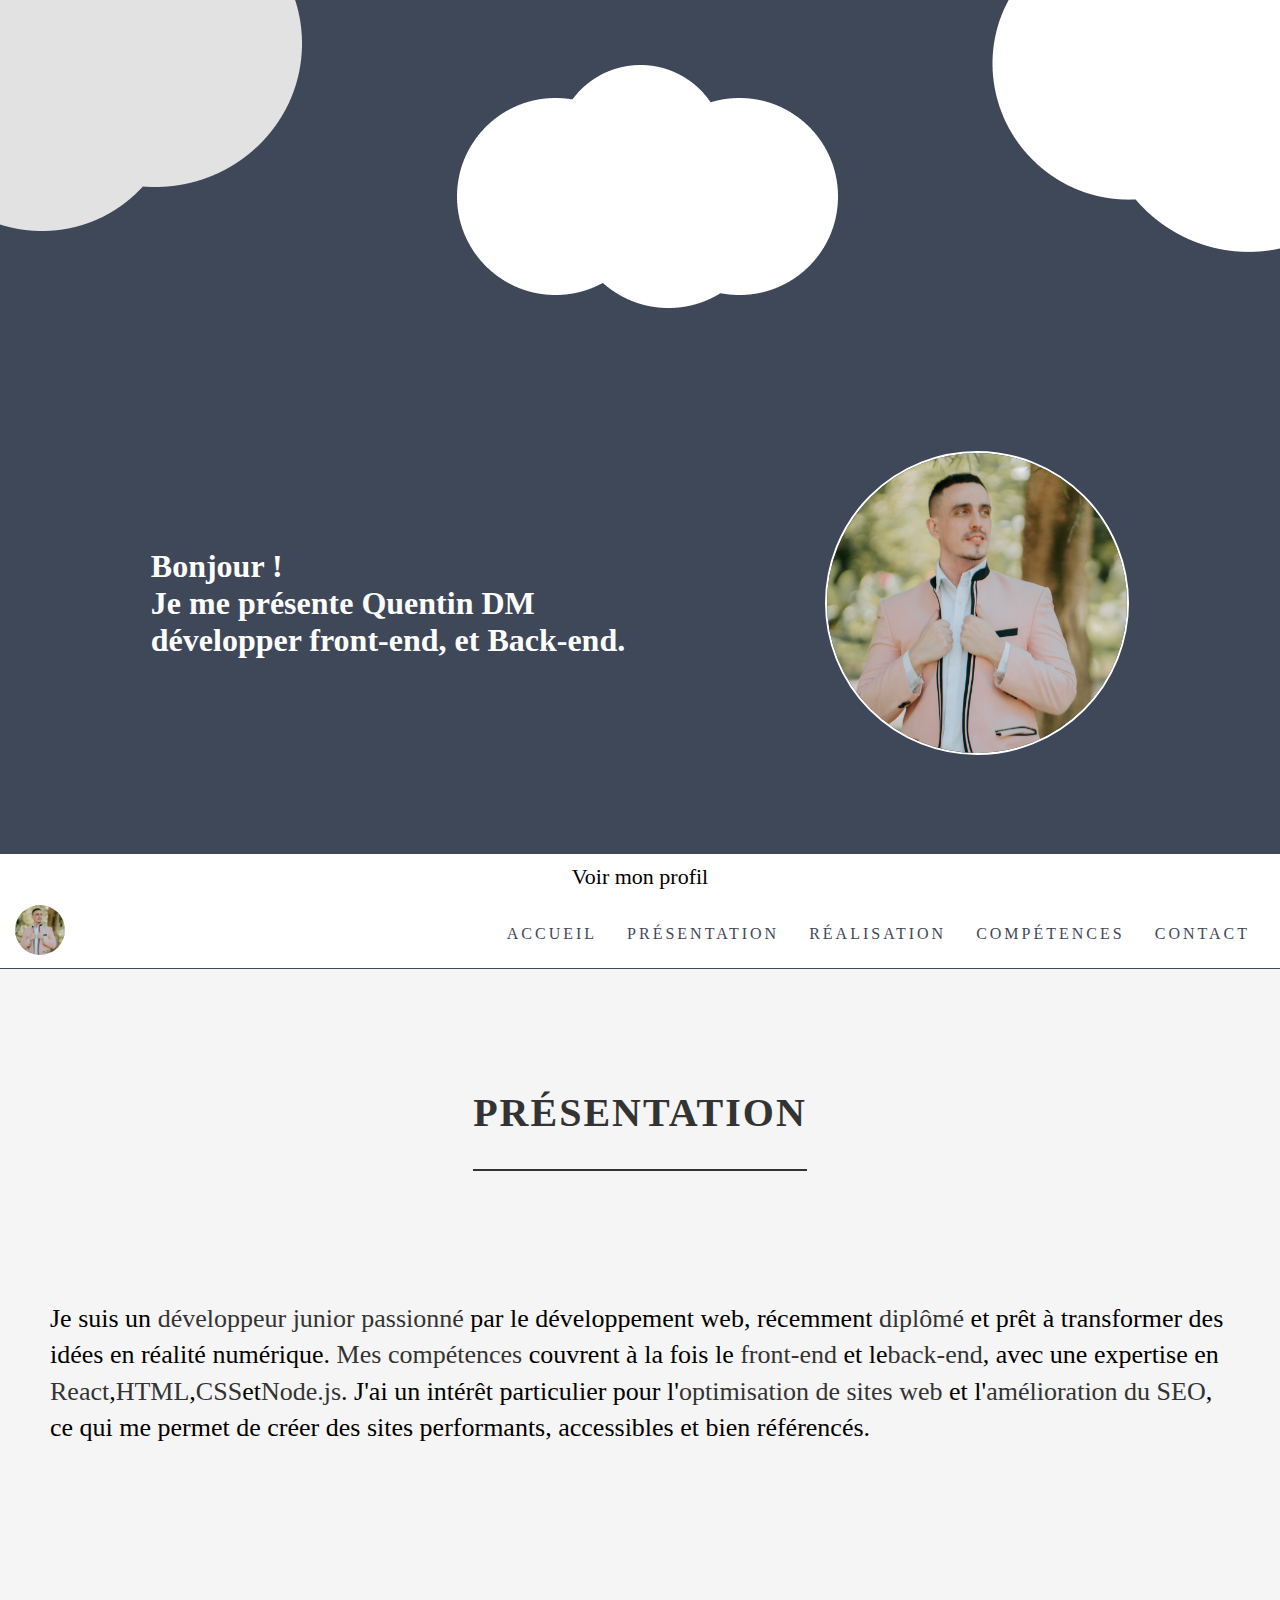
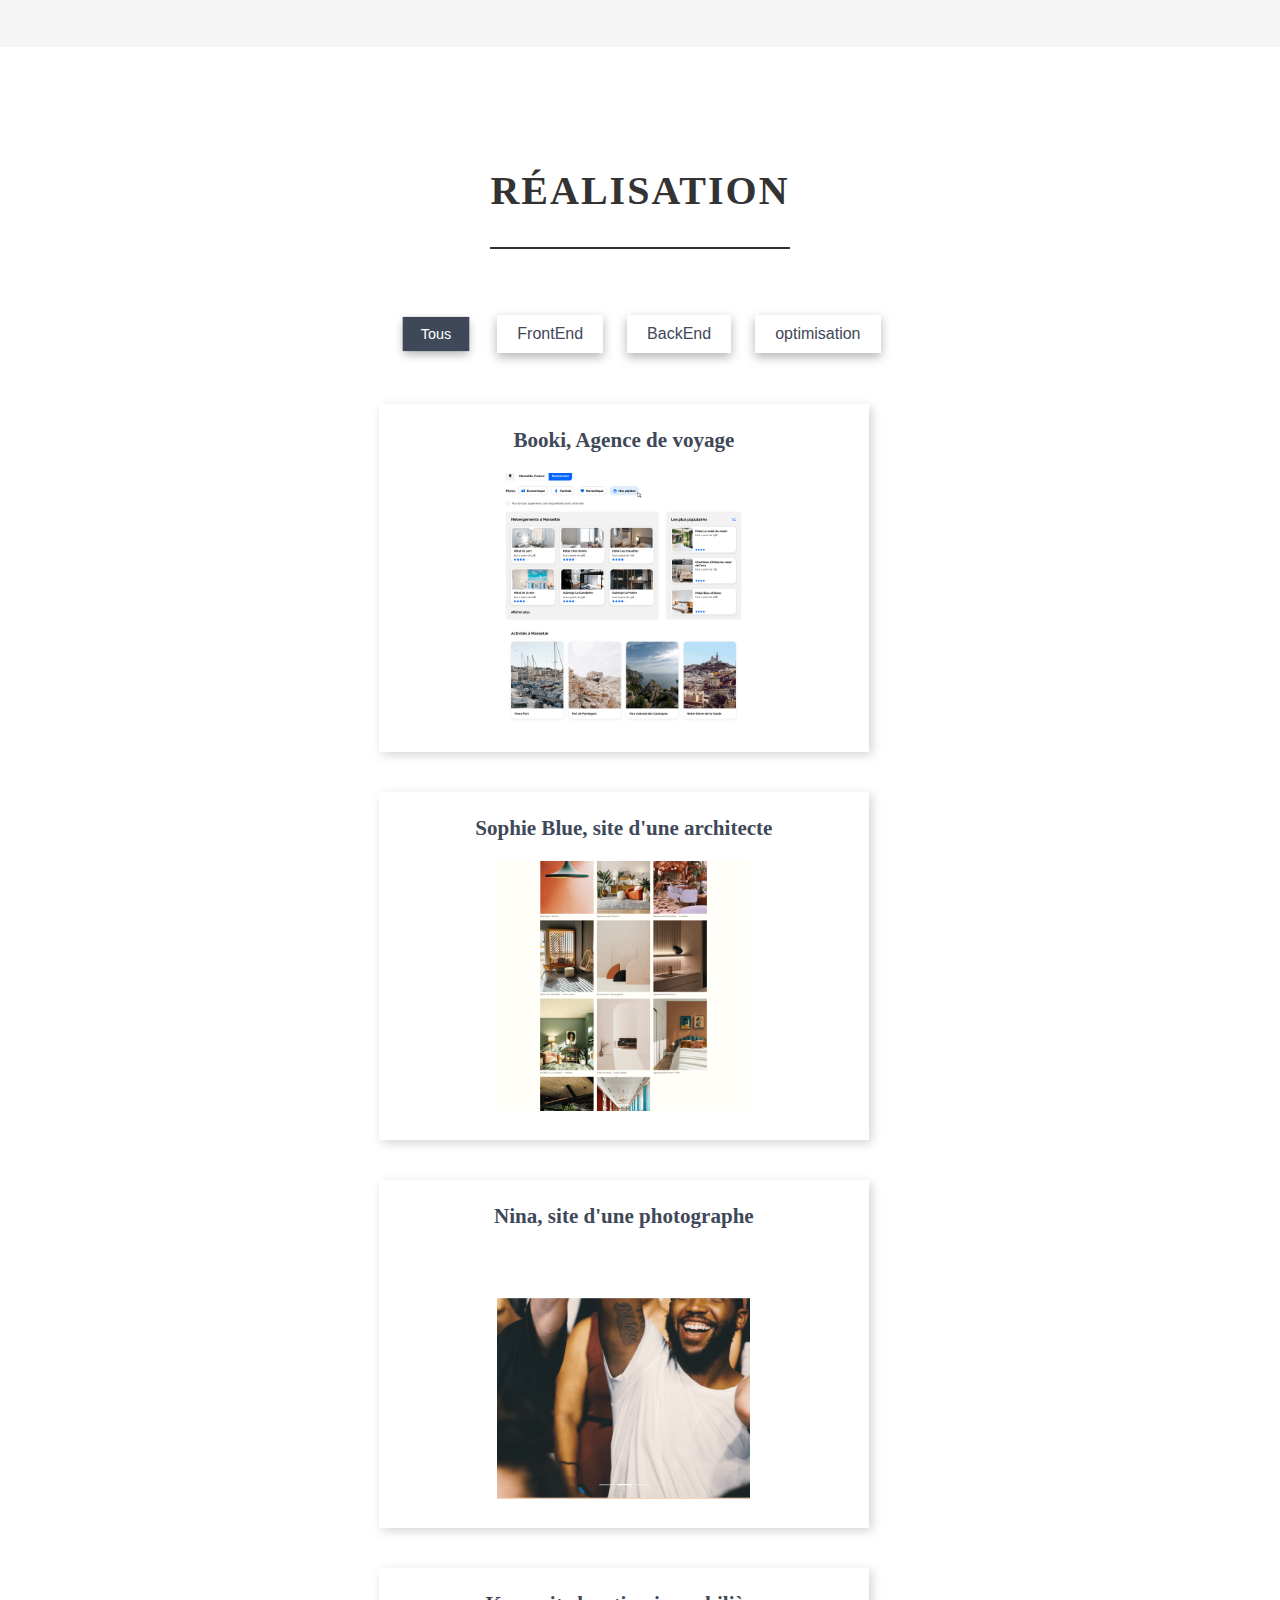
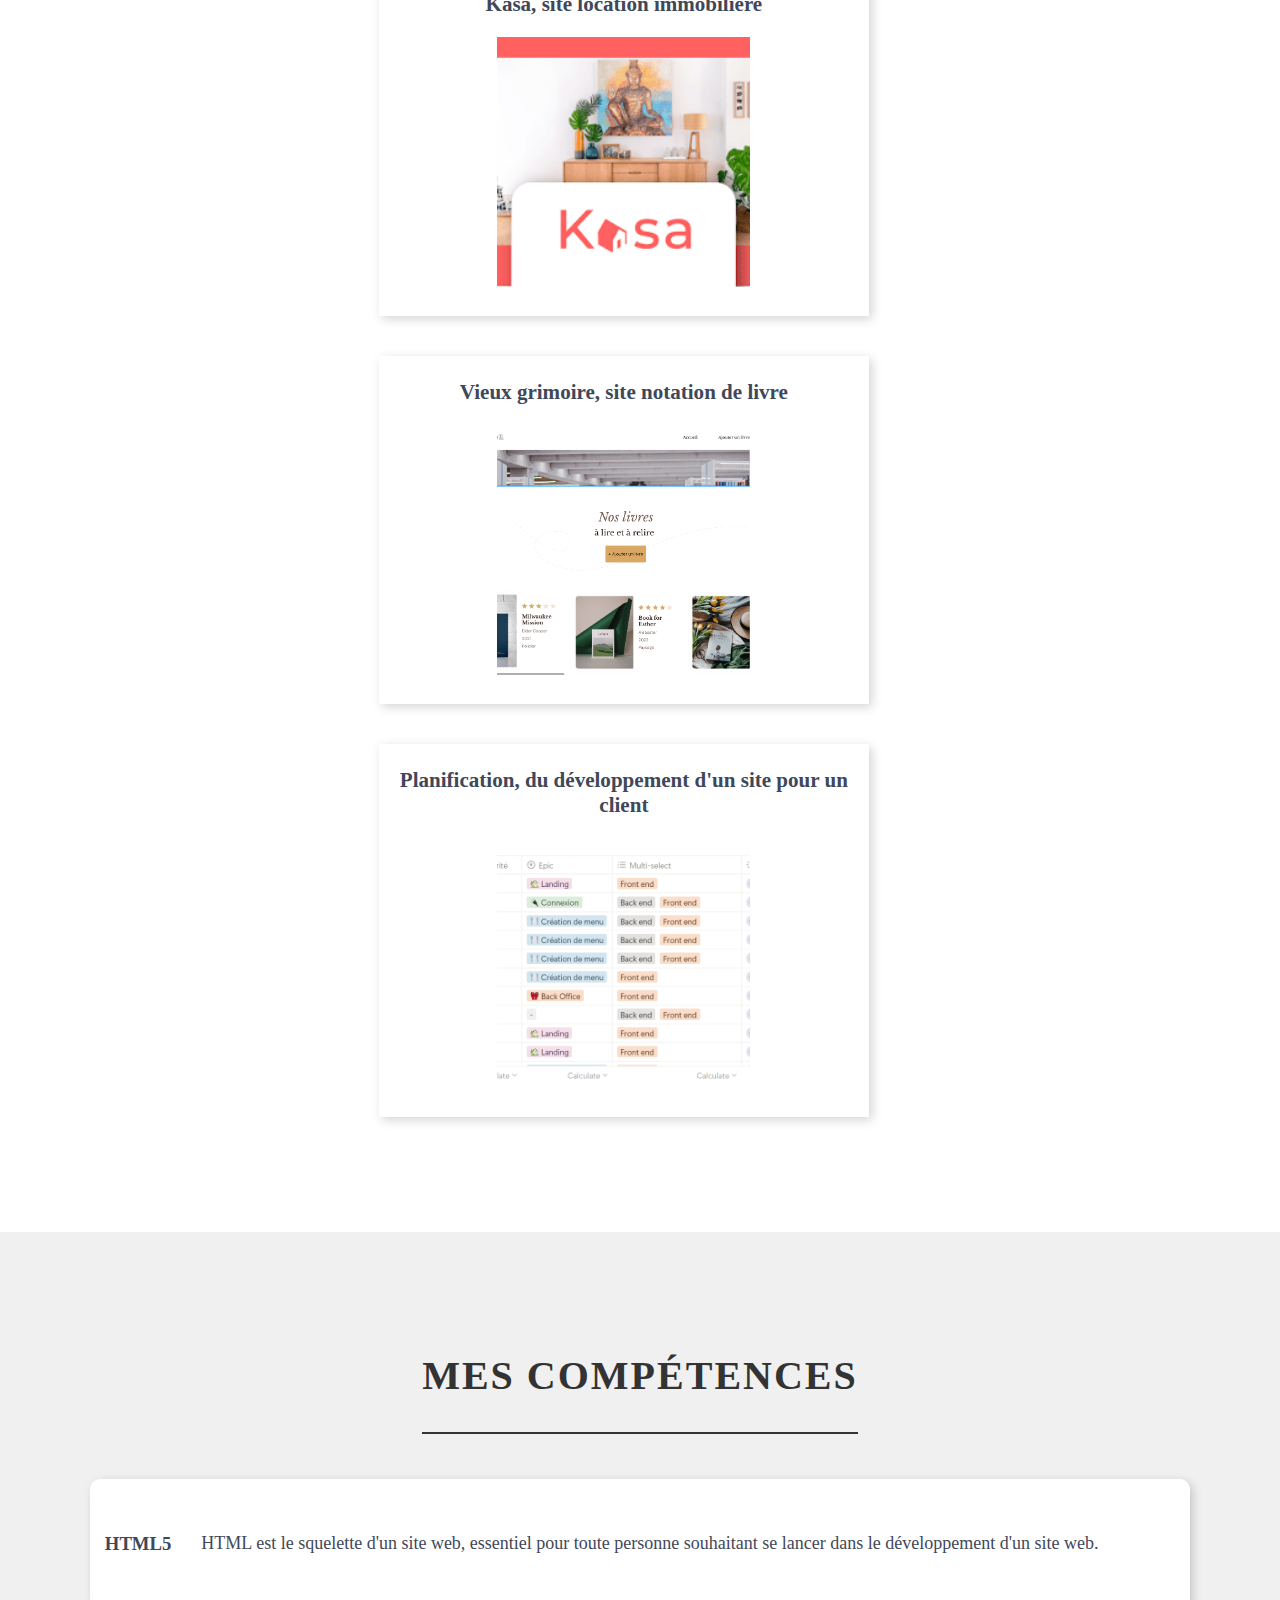
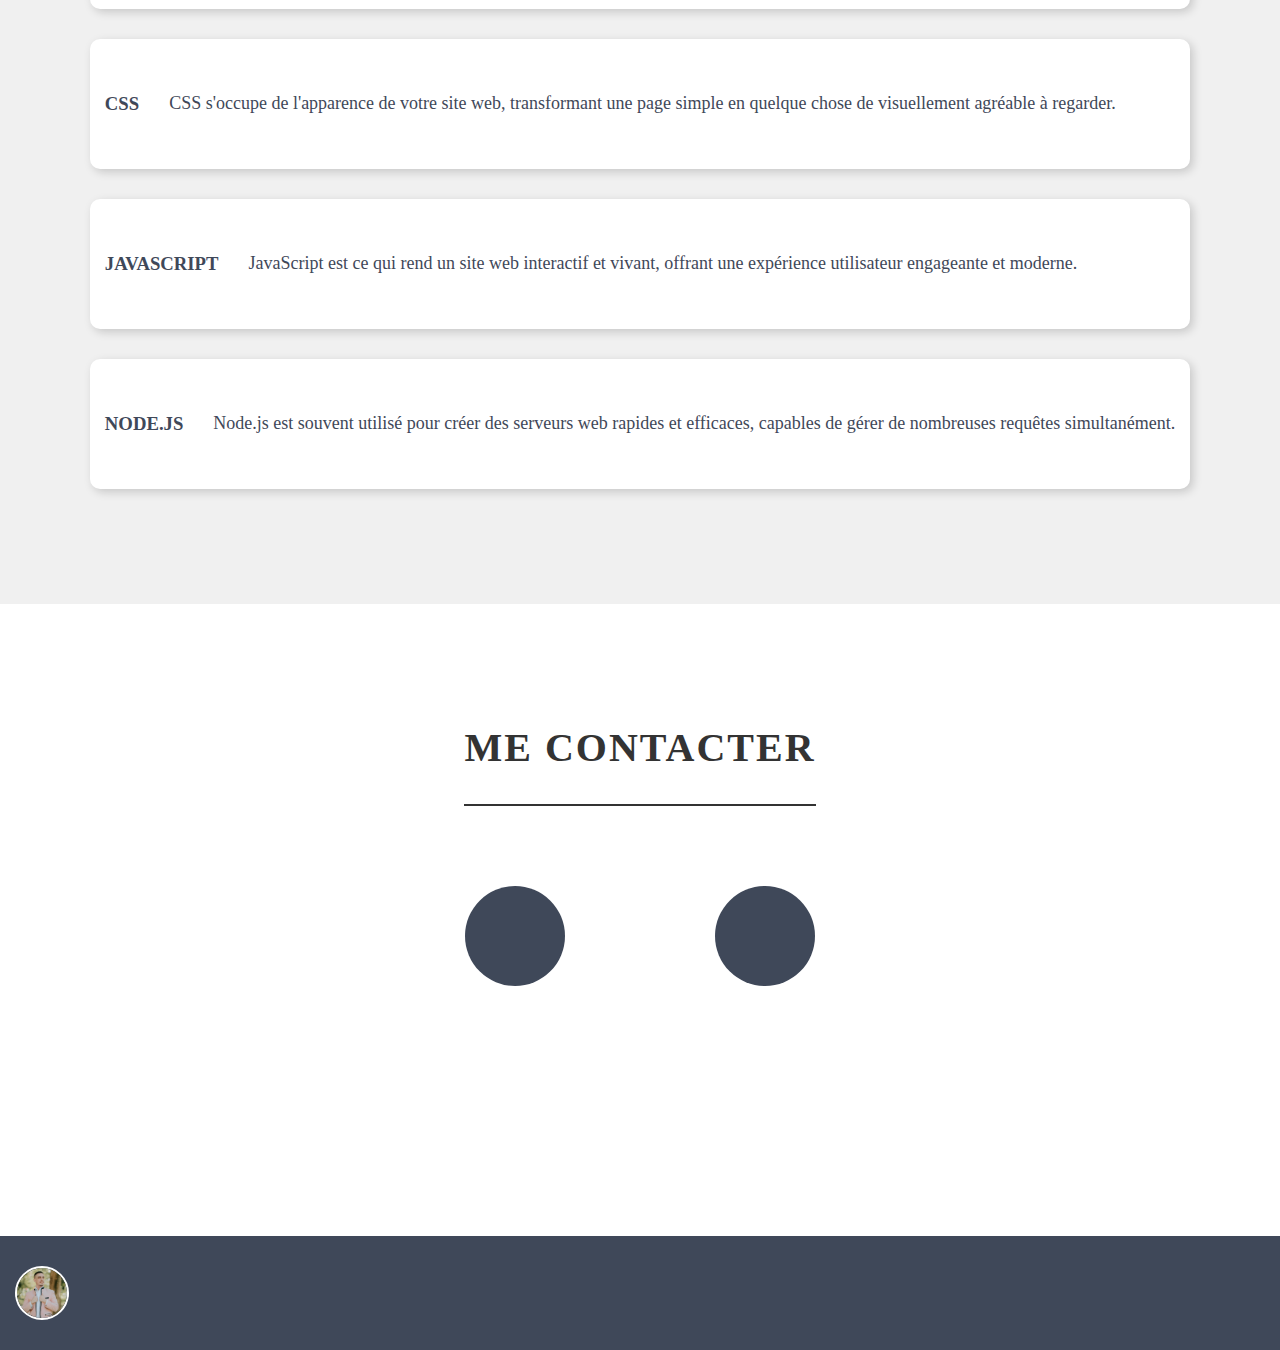
==== index.html @ 65ef0c16 "index html" ====
<!DOCTYPE html>
<html lang="en">
<head>
    <meta charset="UTF-8">
    <meta name="viewport" content="width=device-width, initial-scale=1.0">
    <title>Quentin Della Mattia - Développeur Web à Montauban, Tarn-et-Garonne, et International</title>
    <meta name="description" content="Quentin Della Mattia, développeur web à Montauban, Tarn-et-Garonne, expert en développement web, SEO, optimisation de site, Front-end et Back-end. Services pour entreprises locales à Montauban, Tarn-et-Garonne, et clients internationaux.">
    <link rel="icon" type="image/webp" sizes="19x19" href="./assets/Profile.webp">
    <link rel="stylesheet" href="https://cdnjs.cloudflare.com/ajax/libs/font-awesome/6.2.1/css/all.min.css" 
        integrity="sha512-MV7K8+y+gLIBoVD59lQIYicR65iaqukzvf/nwasF0nqhPay5w/9lJmVM2hMDcnK1OnMGCdVK+iQrJ7lzPJQd1w=="
        crossorigin="anonymous" referrerpolicy="no-referrer">
    <link rel="stylesheet" href="presentationStyle.css">
</head>
<body>
    <section id="home" class="header-presentation">
        <div class="banner">
            <img class="gauche" src="/assets/nuage-gauche.webp" alt="a cloud">
            <img class="nuage-milieu-gauche" src="/assets/nuage-milieu-gauche.webp" alt="a cloud">
            <img class="nuage-milieu-droit" src="/assets/nuage-milieu-droit.webp" alt="a cloud">
            <img class="droit" src="/assets/nuage-droit.webp" alt="a cloud">
        </div>
        <div class="snowflakes" aria-hidden="true"></div>
        <div class="header-container">
          <h1> Bonjour ! <br>Je me présente Quentin DM <br> développer front-end, et Back-end.</h1>
          <img src="/assets/Profile.webp" alt="profil-picture">
        </div>
        <div id="goToPresentation" class="button-profil">
          <div>Voir mon profil </div>
          <i class="fa-solid fa-arrow-down"></i>
        </div>
    </section>
    <div class="header-content">
      <header >
        <img src="/assets/Profile.webp" alt="profil picture">
        <ul class="nav nav-pills">
          <li class="nav-item"><a href="#home" class="nav-link" aria-current="page">Accueil</a></li>
          <li class="nav-item"><a href="#presentation" class="nav-link">Présentation</a></li>
          <li class="nav-item"><a href="#realisation" class="nav-link">Réalisation</a></li>
          <li class="nav-item"><a href="#skill" class="nav-link">Compétences</a></li>
          <li class="nav-item"><a href="#contact" class="nav-link">Contact</a></li>
        </ul>
        <span class="menu-icon" id="menuIcon"><i class="fa-solid fa-bars"></i></span> <!-- icône de poubelle -->
      </header>
    </div>
    <main>
      <div class="presentation" >
        <div class="animation-continue"></div>
        <article id="presentation">
          <h2>Présentation</h2>
          <p>Je suis un <b>développeur junior passionné</b> par le développement web, récemment <b>diplômé</b> et prêt à transformer des idées en réalité numérique. <b>Mes compétences</b> couvrent à la fois le <b>front-end</b> et le<b>back-end</b>, avec une expertise en <b>React</b>,<b>HTML</b>,<b>CSS</b>et<b>Node.js</b>. J'ai un intérêt particulier pour l'<b>optimisation de sites web</b> et l'<b>amélioration du SEO</b>, ce qui me permet de créer des sites performants, accessibles et bien référencés.</p>
        </article>
      </div>
      <div class="realisation-and-contact">
        <article id="realisation">
          <h2 >Réalisation</h2>
          <div class="filtre">
            <button class="button-filter active" data-group="all">Tous</button>
            <button class="button-filter" data-group="FrontEnd">FrontEnd</button>
            <button class="button-filter" data-group="BackEnd">BackEnd</button>
            <button class="button-filter" data-group="optimisation">optimisation</button>
          </div>
          <div class="projet">
            <a href="https://github.com/QuentinDM/Della-mattia_Quentin_2_Booki_05032024/blob/master/README.md" data-group="all FrontEnd" target="_blank">
                <section class="snowstorm-container" data-group="all FrontEnd">
                    <h3>Booki, Agence de voyage</h3>
                    <img src="/assets/image-projet/Agence-de-voyage-booki.webp" alt="image showing the website of travel agency">
                </section>
            </a>
            <a href="https://github.com/QuentinDM/Portfolio-architecte-sophie-bluel/blob/master/README.md" data-group="all front-end" target="_blank">
                <section class="snowstorm-container">
                    <h3>Sophie Blue, site d'une architecte</h3>
                    <img src="/assets/image-projet/Site-architecte-Sophie-Blue.webp" alt="image showing the website of architect">
                </section>
            </a>
            <a href="https://github.com/QuentinDM/Nina-Carducci-Dev/blob/master/README.md" data-group="all optimisation" target="_blank">
                <section class="snowstorm-container">
                    <h3>Nina, site d'une photographe</h3>
                    <img src="/assets/image-projet/Site-photographe-Nina-Carducci.webp" alt="image showing the website of photographer">
                </section>
            </a>
            <a href="https://github.com/QuentinDM/kasa-app/blob/master/README.md" data-group="all FrontEnd" target="_blank">
                <section class="snowstorm-container">
                    <h3>Kasa, site location immobilière</h3>
                    <img src="/assets/image-projet/Site-location-immo-kasa.webp" alt="image showing the website of property center">
                </section>
            </a>
            <a href="https://github.com/QuentinDM/P7-Dev-Web-livres/blob/main/README.md" data-group="all BackEnd" target="_blank">
                <section class="snowstorm-container" >
                    <h3>Vieux grimoire, site notation de livre</h3>
                    <img src="/assets/image-projet/Site-notation-livre-Vieux-grimoire.webp" alt="image showing book rating site">
                </section>
            </a>
            <a href="https://github.com/QuentinDM/QWERTA-Site-pour-restaurateur/tree/main" data-group="all optimisation" target="_blank">
                <section class="snowstorm-container" >
                    <h3>Planification, du développement d'un site pour un client</h3>
                    <img src="/assets/image-projet/Planification-du-developpement-site-client.webp" alt="image showing planning the development of a client site">
                </section>
            </a>
          </div>
        </article>
      </div>
      <div class="skill-section">
        <article id="skill">
          <h2>Mes compétences</h2>
          <div class="skill-content">
            <section>
              <h3>HTML5</h3>
              <i class="fa-brands fa-html5"></i>
              <p class="description">HTML est le squelette d'un site web, essentiel pour toute personne souhaitant se lancer dans le développement d'un site web.</p>
            </section>
            <section>
              <h3>CSS</h3>
              <i class="fa-brands fa-css3-alt"></i>
              <p class="description">CSS s'occupe de l'apparence de votre site web, transformant une page simple en quelque chose de visuellement agréable à regarder.</p>
            </section>
            <section>
              <h3>JAVASCRIPT</h3>
              <i class="fa-brands fa-js"></i>
              <p class="description">JavaScript est ce qui rend un site web interactif et vivant, offrant une expérience utilisateur engageante et moderne.</p>
            </section>
            <section>
              <h3>NODE.JS</h3>
              <i class="fa-brands fa-node"></i>
              <p class="description">Node.js est souvent utilisé pour créer des serveurs web rapides et efficaces, capables de gérer de nombreuses requêtes simultanément.</p>
            </section>
          </div>
        </article>
      </div>
      <div class="contact realisation-and-contact">
        <article id="contact">
          <h2>Me contacter</h2>
          <div class="contact-content">
            <nav>
              <ul class="social-nav">
                  <li><a href="mailto:qludela@gmail.com"><i class="fa-solid fa-envelope"></i></a></li>
                  <li><a href="https://www.linkedin.com/feed/" target="_blank"><i class="fa-brands fa-linkedin"></i></a></li>
              </ul>
          </nav>
          </div>
        </article>
      </div>
    </main>
    <div class="footer-content">
      <footer>
        <img src="/assets/Profile.webp" alt="profil picture">
        <ul class="social-nav-footer">
          <li><a href="mailto:qludela@gmail.com"><i class="fa-solid fa-envelope"></i></a></li>
          <li><a href="https://www.linkedin.com/feed/" target="_blank"><i class="fa-brands fa-linkedin"></i></a></li>
        </ul>
      </footer>
    </div>
    <script src="script.js"></script>
</body>
</html>
---- presentationStyle.css ----
*{
    margin: 0px;
    padding: 0px;
}
html{ /* when widht of screen more than 1440 px, the body is in center of html */
    display: flex;
    justify-content: center;
}
body{
    margin: inherit;
    width: 100%;
}

.header-presentation{
    position: relative;
    background: #3F4859;
    overflow: hidden;
    display: flex;
    flex-direction: column;
    justify-content: space-between;
}
.banner {
    display: flex;
    justify-content: space-between;
}

.gauche{
    width: 302px;
    height: 231px;
}
.nuage-milieu-droit{
    top: 20px; 
    position: relative;
    height: 243px;
}

.nuage-milieu-gauche{
    top: 65px; 
    position: relative;
    height: 243px;
}

.header-container{
    display: flex;
    align-items: center;
    justify-content: center;
    gap: 200px;
    color: #fff;
    padding: 150px 0px 50px 0;
    
}

.header-container > img {
    width: 300px;
    height: 300px;
    color: #fff;
    border-radius: 50%;
    border: white solid 2px;
}

.button-profil > p{
    margin: 0 0 10px 0;
}

.button-profil {
    font-size: 22px;
    padding: 10px 10px;
    background-color: #fff;
    color: black;
    cursor: pointer;
    text-align: center;
}

.snowflakes {
    position: absolute;
    top: 0;
    left: 0;
    width: 100%;
    height: 100%;
    pointer-events: none;
    z-index: 0;
}

.snowflake {
    position: absolute;
    top: -10px;
    background-color: white;
    border-radius: 50%;
    opacity: 0.8;
    pointer-events: none;
    animation: fall linear infinite;
    overflow: hidden;
}

@keyframes fall {
    to {
        transform: translateY(850px);
    }
}

/*********************************************HEADER CSS **********************************/
.header-content{
    display: flex;
    position: sticky;
    top: 0;
    z-index: 300;
    flex-direction: column;
    background-color: white;
    align-items: center;
    border-bottom: 1px solid #3F4859;

}
header{
    display: flex;
    width: 100%;
    box-sizing: border-box;
    justify-content: space-between;
    margin: 5px 0;
    padding: 0 15px;
    
}
header > img {
    width: 50px;
    height: 50px;
    border-radius: 50%;
}
header > ul {
    margin: inherit;
    padding: inherit;
    display: flex;
    list-style: none;
    padding: 0px;
    text-transform: uppercase;
}

header > ul > li {
    display: flex;
    align-items: center;
    font-size: 16px;
    letter-spacing: 3px;
}

a {
    text-decoration: inherit;
    color: #3F4859;
    padding: 15px;
}

header ul :hover{
    background-color: #3F4859;
    cursor: pointer;
    color: #fff;
    width: 100%;
}
.menu-icon {
    display: none; /* Caché par défaut */
    font-size: 24px;
    cursor: pointer;
  }
/*********************************************PRESENTATION CSS **********************************/
main > .presentation{
    padding: 120px 0 100px 0 ;
    display: flex;
    flex-direction: column;
    align-items: center;
    background-color: #F5F5F5;
    position: relative;
    z-index: 3;
}

.snowshazard{
    position: absolute;
    background-color: #3F4859;
    border-radius: 50%;
    opacity: 0.8;
    pointer-events: none;
    animation:  4s ease-in 1s 2 alternate both teste;
}

@keyframes teste {
    0%{
        background-color: hsla(218, 18%, 30%, 0);
    }
    25%{
        background-color: hsla(218, 18%, 30%, 0.25);
    }
    50%{
        background-color: hsla(218, 18%, 30%, 0.5);
    }
    75%{
        background-color: hsla(218, 18%, 30%, 0.75);
    }
    100%{
        background-color: hsl(218, 18%, 30%);
    }
}

.presentation > article{
    display: flex;
    box-sizing: border-box;
    justify-content: space-between;
    flex-direction: column;
    align-items: center;
    position: relative;
    z-index: -12;
}

h2{
    font-size: 40px;
    text-transform: uppercase;
    letter-spacing: 2px;
    padding-bottom: 33px;
    margin-bottom: 30px;
    border-bottom: solid 2px #333333;
    color: #333333;
}

#presentation > p {
    font-size: 26px;
    font-weight: 300;
    line-height: 1.4;
    margin: 100px 50px;
}

b{
    color: #333333;
}

.animation-continue{
    width: 100%;
    height: 100%;
    position: absolute;
}

/*********************************************REALISATION CSS **********************************/
main > .realisation-and-contact{
    padding: 120px 0 100px 0 ;
    display: flex;
    flex-direction: column;
    align-items: center;
    position: relative;
    z-index: 3;
}

.realisation-and-contact > article{
    display: flex;
    box-sizing: border-box;
    justify-content: space-between;
    flex-direction: column;
    align-items: center;
    position: relative;
    z-index: 2;
}
.filtre{
    margin: 26px 0;
}

.filtre > button{
    background-color: #ffffff; 
    color: #3F4859; 
    padding: 10px 20px;
    border: none;
    font-size: 16px;
    transition: all 0.3s ease-in-out; 
    box-shadow: 0 4px 10px rgba(0, 0, 0, 0.3);
    position: relative; 
    overflow: hidden;
    margin: 10px;
    z-index: 1;
    cursor: pointer;
}

.filtre > .active{
    background: #3F4859;
    color: #fff;
    transform: scale(0.9, 0.9);
}

.filtre > button:hover {
    background-color: #3F4859; 
    color: #ffffff; 
    transform: translateY(-3px);
}

.projet {
    color: #3F4859;
    display: grid;
    grid-template-columns: 1fr 1fr 1fr; 
    grid-template-rows: repeat(2, auto); 
    gap: 40px; 
    justify-items: center;
    margin-top: 26px;
    font-size: 20px;
    font-weight: 400;
    text-align: center;
    cursor: pointer;
}

.projet a {
    display: block;
    text-decoration: none; /* Supprime la décoration par défaut du lien */
    color: inherit;
    width: 90%;
    height: 90%;
    padding: 24px 10px 24px 10px;
    box-shadow: 3px 3px 10px rgba(0, 0, 0, 0.171); /* Assure que le lien prend la couleur du texte du parent */
}

.projet h3 {
    margin-bottom: 20px;
}

@media (min-width: 1024px) {
    .projet a:hover {
        background: #3F4859;
        text-decoration: underline;
        color: #fff;
        box-shadow: 3px 3px 10px rgba(0, 0, 0, 0.5);
        position: relative;
        overflow: hidden;
        animation: bounce 4s ease-in-out infinite;
    }
}

@keyframes bounce {
    0%, 100% {
        transform: translateY(0); 
    }
    50% {
        transform: translateY(-20px); 
    }
}

.projet > a > section > img {
    width: 253px;
    height: 250px;
    object-fit: cover;
}

/* Storm of snow */
.snow-tempest {
    position: absolute;
    top: -10px;
    background-color: white;
    border-radius: 50%;
    opacity: 0.8;
    pointer-events: none;
    animation-name: tempest;
    animation-timing-function: linear;
}

@keyframes tempest {
    to {
        transform: translateY(100vh) translateX(calc(100vw - 70vw));
    }
}

/*********************************************SKILL CSS **********************************/

.skill-section {
    padding: 120px 0 100px 0 ;
    display: flex;
    flex-direction: column;
    align-items: center;
    position: relative;
    z-index: 3;
    background: #f0f0f0;
  }
  
.skill-section > article{
    display: flex;
    align-items: center;
    width: 100%;
    justify-content: space-between;
    flex-direction: column;
    text-align: center;
} 

.skill-content {
    display: flex;
    flex-direction: column;
  }
  
.skill-content section {
    display: flex;
    align-items: center;
    margin: 15px 0px;
    padding: 15px 15px;
    width: 100%;
    height: 100px;
    background-color: #ffffff;
    border-radius: 10px; 
    color: #3F4859;
    box-shadow: 3px 3px 10px rgba(0, 0, 0, 0.171);
    transition: all 0.7s ease-in-out;
}

.skill-content section > i {
    font-size: 25px;
    margin: 0 10px;
}

@media (min-width: 1280px) {
    .skill-content > section:hover {
        width: 100%;
        background-color: #3F4859;
        box-shadow: 3px 3px 10px rgba(0, 0, 0, 0.171);
        color: #ffffff;
        transition: all 0.7s ease-in-out;
    }
}
.description {
    width: 100%;
    font-size: 18px;
    font-weight: 400;
    margin-left: 10px;
}

/*********************************************CONTACT CSS **********************************/
.social-nav{
    list-style: none;
    display: flex;
    margin-top: 100px;
    gap: 250px;
    font-size: 50px;
}

.social-nav li {
    display: flex;
    text-align: center;
    align-items: center;
    justify-content: center;
    border-radius: 50%;
}

.social-nav a {
    position: absolute;
}

.social-nav i{
    color: #ffffff;
    background-color: #3F4859;
    width: 100px;
    height: 100px;
    display: flex;
    text-align: center;
    align-items: center;
    justify-content: center;
    border-radius: 50%;
}
@media (min-width: 768px){
    .social-nav li:hover i{
        animation: bounce 4s ease-in-out infinite;
        color: #3F4859;
        background-color: #ffffff;
        border: #3F4859 solid 2px;
    }

    .social-nav li:active i{
        width: 85px;
        height: 85px;
        font-size: 40px;
        color: #ffffff;
        background-color: #3F4859;
    }
}


/*********************************************FOOTER CSS **********************************/
.footer-content{
    display: flex;
    flex-direction: column;
    background-color: #3F4859;
    align-items: center;
    margin-top: 200px;
}

footer{
    display: flex;
    width: 100%;
    box-sizing: border-box;
    justify-content: space-between;
    align-items: center;
    margin: 1.875rem 0;
    padding: 0 15px;
}

footer > img{
    width: 50px;
    height: 50px;
    background-color: #ffffff;
    border-radius: 50%;
    border: solid white 2px;
}

.social-nav-footer {
    list-style: none;
    display: flex;
    gap: 50px;
    font-size: 35px;
}

.social-nav-footer i{
    color: #ffffff;
}

/*********************************************Responsive CSS **********************************/


@media (max-width: 1400px) {
     /*del one cloud picture*/
    .nuage-milieu-droit{
        display: none;
    }
}

@media (max-width: 1280px) {
    /* projet adjust desktop screen */
    .projet{
    display: flex;
    flex-direction: column;
    font-size: 18px;
    margin: 15px 20px;
    }

    .projet > section{
        width: auto;
        height: auto;
        padding: 24px ;
        border-radius: 20px;
    }

    .projet > section > img {
        width: 100%;
        border-radius: 20px;
    }
    /* Skill adjust desktop screen */
     .skill-content section {
        width: auto;
        margin: 15px 20px;
    }

    .description {
        width: auto;
    }
}

@media (max-width: 1024px) {
    .droit{
        width: 202px;
        height: 172px;
    }
    .gauche{
        width: 202px;
        height: 172px;
    }
    .nuage-milieu-gauche{
        display: none;
    }
    
    .header-container{
        display: flex;
        align-items: center;
        justify-content: center;
        gap: 200px;
        color: #fff;
        padding: 50px 0px 50px 0;
        
    }
    
    .header-container > img {
        width: 150px;
        height: 150px;
    }

    /* Afficher la barre de navigation en colonne */
    header{
        flex-direction: column;
    }
    
    .nav {
        display: none; 
      }
      .menu-icon {
        display: block;
        position: absolute;
        left: 97%;
      }
      .nav.show {
        display: flex;
        flex-direction: column; 
        gap: 10px;
      }
}

@media (max-width: 768px) {
    /*First HEADER*/
    .droit{
        display: none;
    }
    .gauche{
        display: none;
    }

    .header-container{
        flex-direction: column-reverse;
        text-align: center;
        gap: 30px;
        padding: 50px 25px;
    }

    .header-container > img {
        width: 100px;
        height: 100px;
    }

    h1{
        font-size: 20px;
    }

    .button-profil{
        font-size: 16px;
    }
    /*Second HEADER*/
    header > img {
        width: 35px;
        height: 35px;
    }
    .menu-icon{
        left: 92%;
    }

    /*Presentation*/
    .presentation > article {
        width: 100%;
    }

    h2{
        font-size: 25px;
        padding-bottom: 15px;
        margin-bottom: 15px;
    }

    #presentation > p {
        font-size: 18px;
        font-weight: 300;
        line-height: 1.4;
        margin: 50px;
    }

    /*Realisation*/
    main > .realisation-and-contact {
        padding: 50px 0 50px 0;
    }
    .filtre{
        display: flex;
        flex-wrap: wrap;
        justify-content: center;
    }
    
    /*Skill*/
    .skill-content section {
        height: auto;
    }

    .description {
        font-size: 16px;
    }

    /*Contact*/
    
    .social-nav {
        display: flex;
        flex-direction: column;
        gap: 125px;
        font-size: 30px;
    }

    /*Footer*/
    .footer-content {
        display: flex;
        flex-direction: column;
        background-color: #3F4859;
        align-items: center;
        margin-top: 100px;
        padding: 0px 25px;
    }

    footer > img {
        width: 35px;
        height: 35px;
    }

    .social-nav-footer {
        list-style: none;
        display: flex;
        gap: 0px;
        font-size: 25px;
    }
}
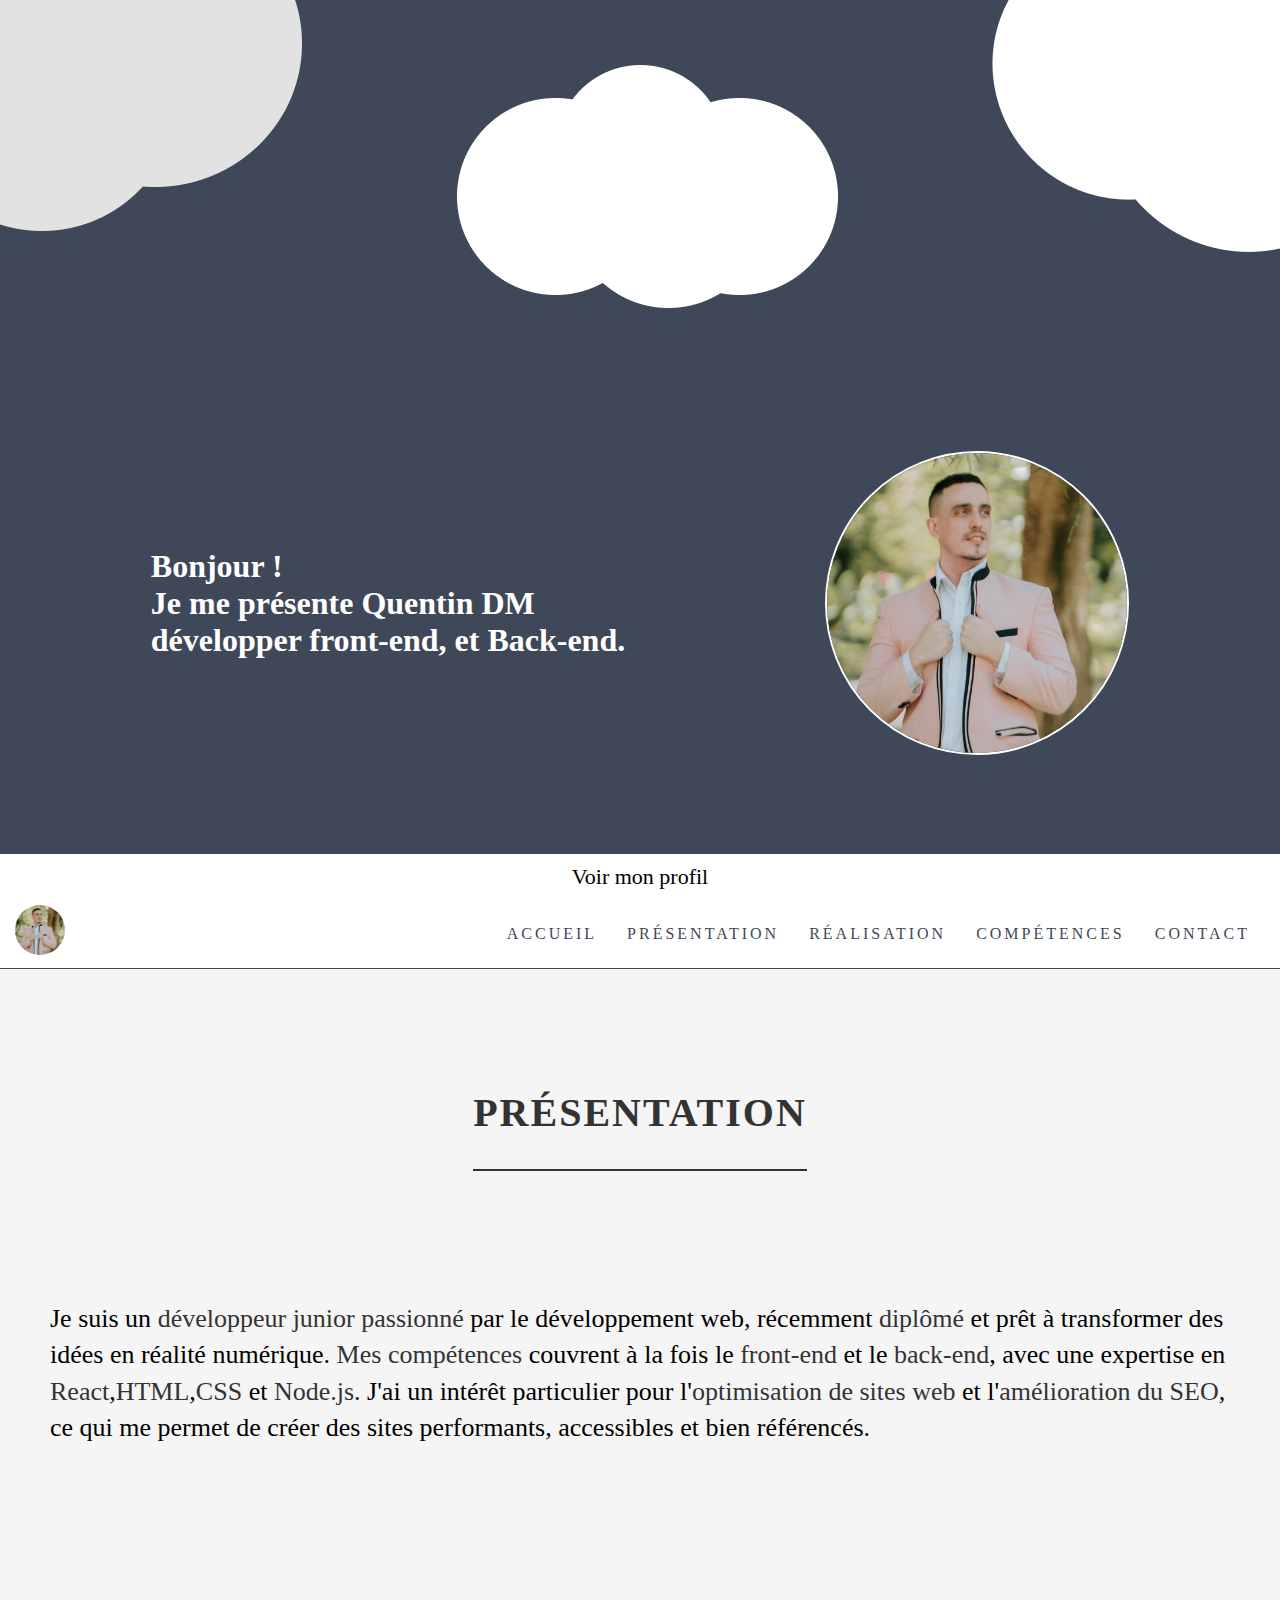
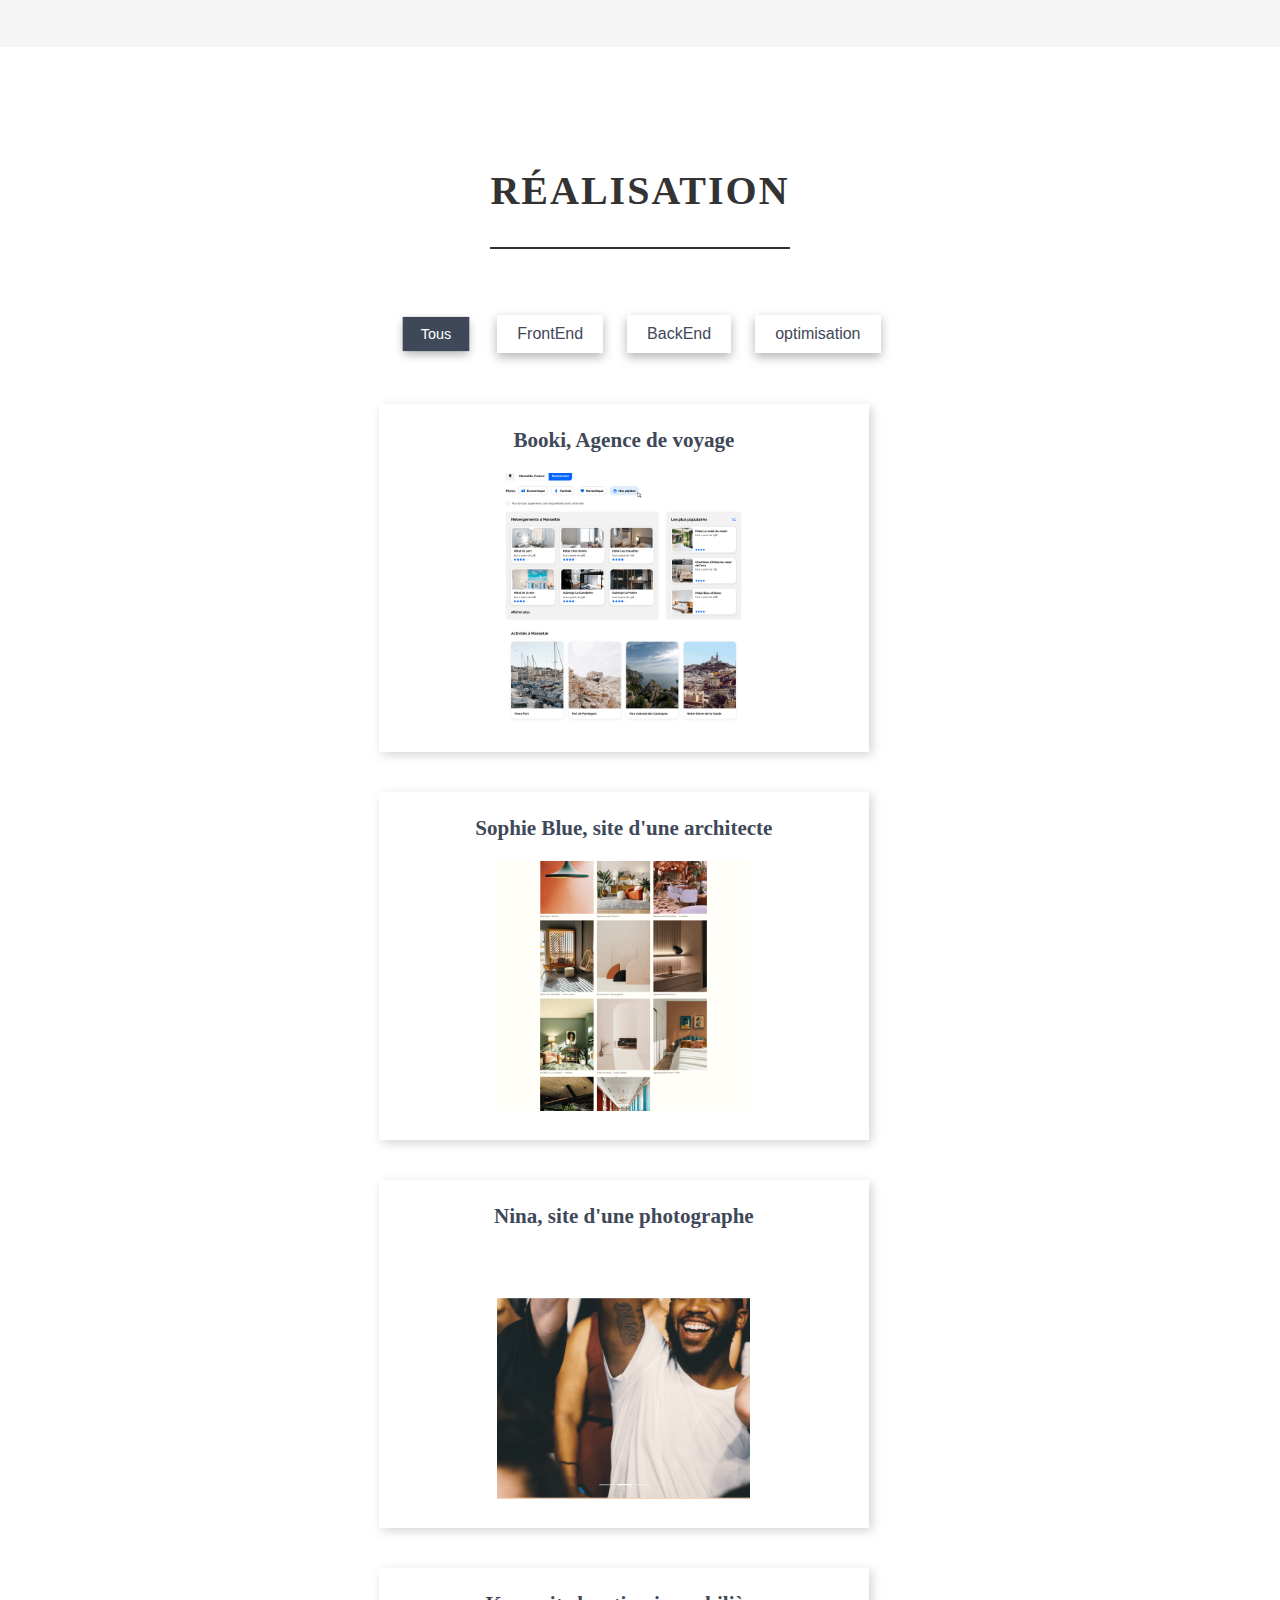
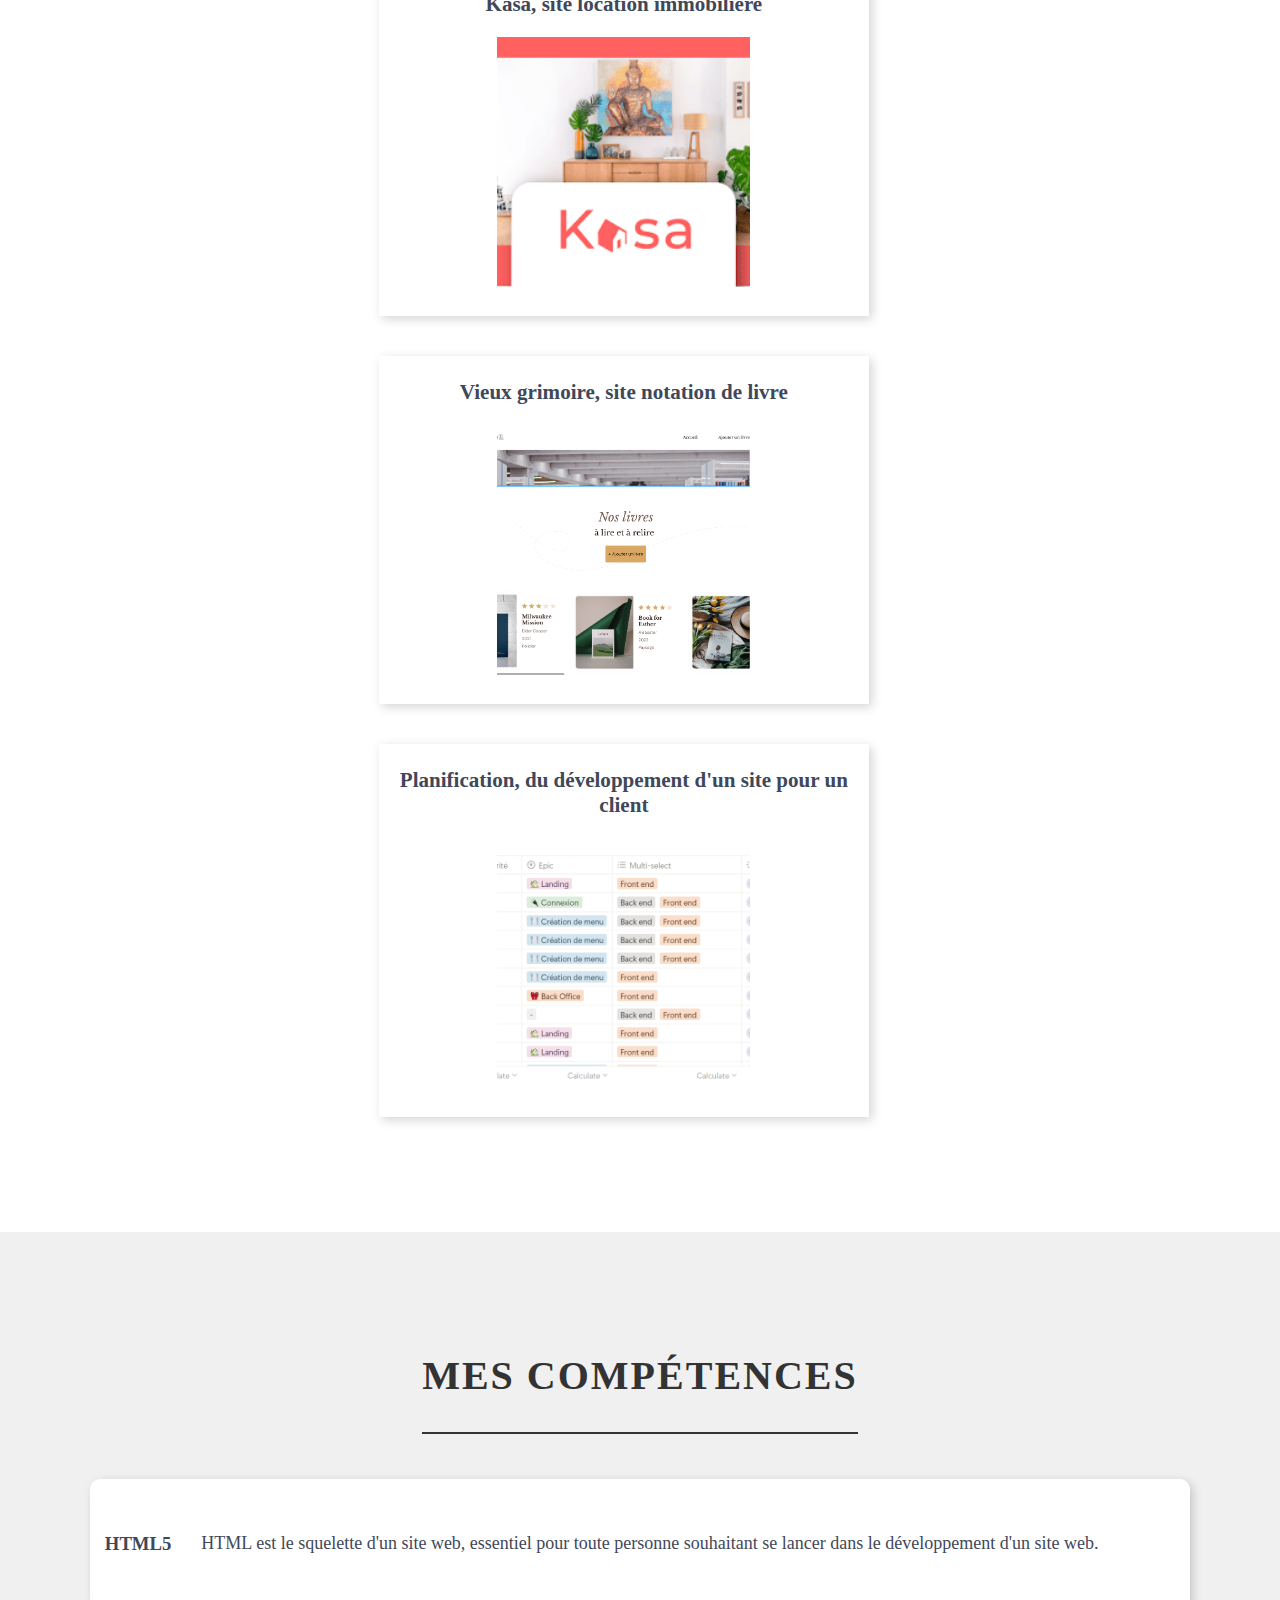
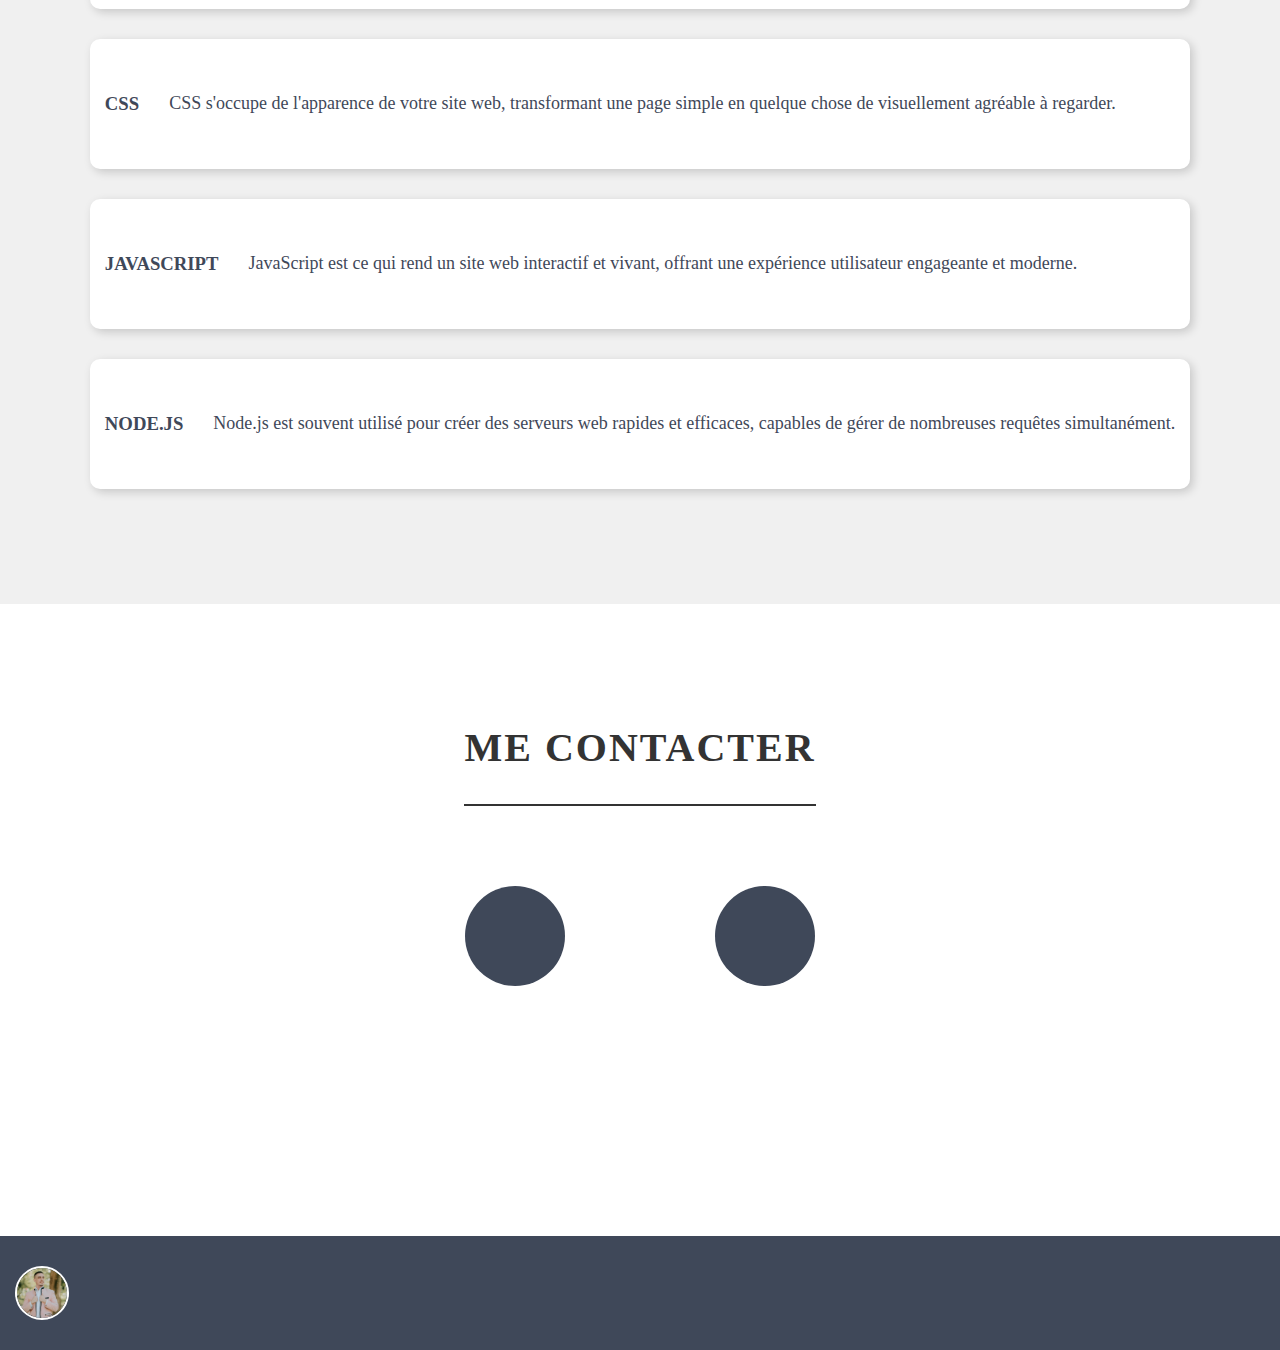
==== commit c08c50d8: "Correction <p>" ====
--- a/index.html
+++ b/index.html
@@ -14,15 +14,15 @@
 <body>
     <section id="home" class="header-presentation">
         <div class="banner">
-            <img class="gauche" src="/assets/nuage-gauche.webp" alt="a cloud">
-            <img class="nuage-milieu-gauche" src="/assets/nuage-milieu-gauche.webp" alt="a cloud">
-            <img class="nuage-milieu-droit" src="/assets/nuage-milieu-droit.webp" alt="a cloud">
-            <img class="droit" src="/assets/nuage-droit.webp" alt="a cloud">
+            <img class="gauche" src="./assets/nuage-gauche.webp" alt="a cloud">
+            <img class="nuage-milieu-gauche" src="./assets/nuage-milieu-gauche.webp" alt="a cloud">
+            <img class="nuage-milieu-droit" src="./assets/nuage-milieu-droit.webp" alt="a cloud">
+            <img class="droit" src="./assets/nuage-droit.webp" alt="a cloud">
         </div>
         <div class="snowflakes" aria-hidden="true"></div>
         <div class="header-container">
           <h1> Bonjour ! <br>Je me présente Quentin DM <br> développer front-end, et Back-end.</h1>
-          <img src="/assets/Profile.webp" alt="profil-picture">
+          <img src="./assets/Profile.webp" alt="profil-picture">
         </div>
         <div id="goToPresentation" class="button-profil">
           <div>Voir mon profil </div>
@@ -31,7 +31,7 @@
     </section>
     <div class="header-content">
       <header >
-        <img src="/assets/Profile.webp" alt="profil picture">
+        <img src="./assets/Profile.webp" alt="profil picture">
         <ul class="nav nav-pills">
           <li class="nav-item"><a href="#home" class="nav-link" aria-current="page">Accueil</a></li>
           <li class="nav-item"><a href="#presentation" class="nav-link">Présentation</a></li>
@@ -47,7 +47,7 @@
         <div class="animation-continue"></div>
         <article id="presentation">
           <h2>Présentation</h2>
-          <p>Je suis un <b>développeur junior passionné</b> par le développement web, récemment <b>diplômé</b> et prêt à transformer des idées en réalité numérique. <b>Mes compétences</b> couvrent à la fois le <b>front-end</b> et le<b>back-end</b>, avec une expertise en <b>React</b>,<b>HTML</b>,<b>CSS</b>et<b>Node.js</b>. J'ai un intérêt particulier pour l'<b>optimisation de sites web</b> et l'<b>amélioration du SEO</b>, ce qui me permet de créer des sites performants, accessibles et bien référencés.</p>
+          <p>Je suis un <b>développeur junior passionné</b> par le développement web, récemment <b>diplômé</b> et prêt à transformer des idées en réalité numérique. <b>Mes compétences</b> couvrent à la fois le <b>front-end</b> et le <b>back-end</b>, avec une expertise en <b>React</b>,<b>HTML</b>,<b>CSS</b> et <b>Node.js</b>. J'ai un intérêt particulier pour l'<b>optimisation de sites web</b> et l'<b>amélioration du SEO</b>, ce qui me permet de créer des sites performants, accessibles et bien référencés.</p>
         </article>
       </div>
       <div class="realisation-and-contact">
@@ -63,37 +63,37 @@
             <a href="https://github.com/QuentinDM/Della-mattia_Quentin_2_Booki_05032024/blob/master/README.md" data-group="all FrontEnd" target="_blank">
                 <section class="snowstorm-container" data-group="all FrontEnd">
                     <h3>Booki, Agence de voyage</h3>
-                    <img src="/assets/image-projet/Agence-de-voyage-booki.webp" alt="image showing the website of travel agency">
+                    <img src="./assets/image-projet/Agence-de-voyage-booki.webp" alt="image showing the website of travel agency">
                 </section>
             </a>
             <a href="https://github.com/QuentinDM/Portfolio-architecte-sophie-bluel/blob/master/README.md" data-group="all front-end" target="_blank">
                 <section class="snowstorm-container">
                     <h3>Sophie Blue, site d'une architecte</h3>
-                    <img src="/assets/image-projet/Site-architecte-Sophie-Blue.webp" alt="image showing the website of architect">
+                    <img src="./assets/image-projet/Site-architecte-Sophie-Blue.webp" alt="image showing the website of architect">
                 </section>
             </a>
             <a href="https://github.com/QuentinDM/Nina-Carducci-Dev/blob/master/README.md" data-group="all optimisation" target="_blank">
                 <section class="snowstorm-container">
                     <h3>Nina, site d'une photographe</h3>
-                    <img src="/assets/image-projet/Site-photographe-Nina-Carducci.webp" alt="image showing the website of photographer">
+                    <img src="./assets/image-projet/Site-photographe-Nina-Carducci.webp" alt="image showing the website of photographer">
                 </section>
             </a>
             <a href="https://github.com/QuentinDM/kasa-app/blob/master/README.md" data-group="all FrontEnd" target="_blank">
                 <section class="snowstorm-container">
                     <h3>Kasa, site location immobilière</h3>
-                    <img src="/assets/image-projet/Site-location-immo-kasa.webp" alt="image showing the website of property center">
+                    <img src="./assets/image-projet/Site-location-immo-kasa.webp" alt="image showing the website of property center">
                 </section>
             </a>
             <a href="https://github.com/QuentinDM/P7-Dev-Web-livres/blob/main/README.md" data-group="all BackEnd" target="_blank">
                 <section class="snowstorm-container" >
                     <h3>Vieux grimoire, site notation de livre</h3>
-                    <img src="/assets/image-projet/Site-notation-livre-Vieux-grimoire.webp" alt="image showing book rating site">
+                    <img src="./assets/image-projet/Site-notation-livre-Vieux-grimoire.webp" alt="image showing book rating site">
                 </section>
             </a>
             <a href="https://github.com/QuentinDM/QWERTA-Site-pour-restaurateur/tree/main" data-group="all optimisation" target="_blank">
                 <section class="snowstorm-container" >
                     <h3>Planification, du développement d'un site pour un client</h3>
-                    <img src="/assets/image-projet/Planification-du-developpement-site-client.webp" alt="image showing planning the development of a client site">
+                    <img src="./assets/image-projet/Planification-du-developpement-site-client.webp" alt="image showing planning the development of a client site">
                 </section>
             </a>
           </div>
@@ -142,7 +142,7 @@
     </main>
     <div class="footer-content">
       <footer>
-        <img src="/assets/Profile.webp" alt="profil picture">
+        <img src="./assets/Profile.webp" alt="profil picture">
         <ul class="social-nav-footer">
           <li><a href="mailto:qludela@gmail.com"><i class="fa-solid fa-envelope"></i></a></li>
           <li><a href="https://www.linkedin.com/feed/" target="_blank"><i class="fa-brands fa-linkedin"></i></a></li>
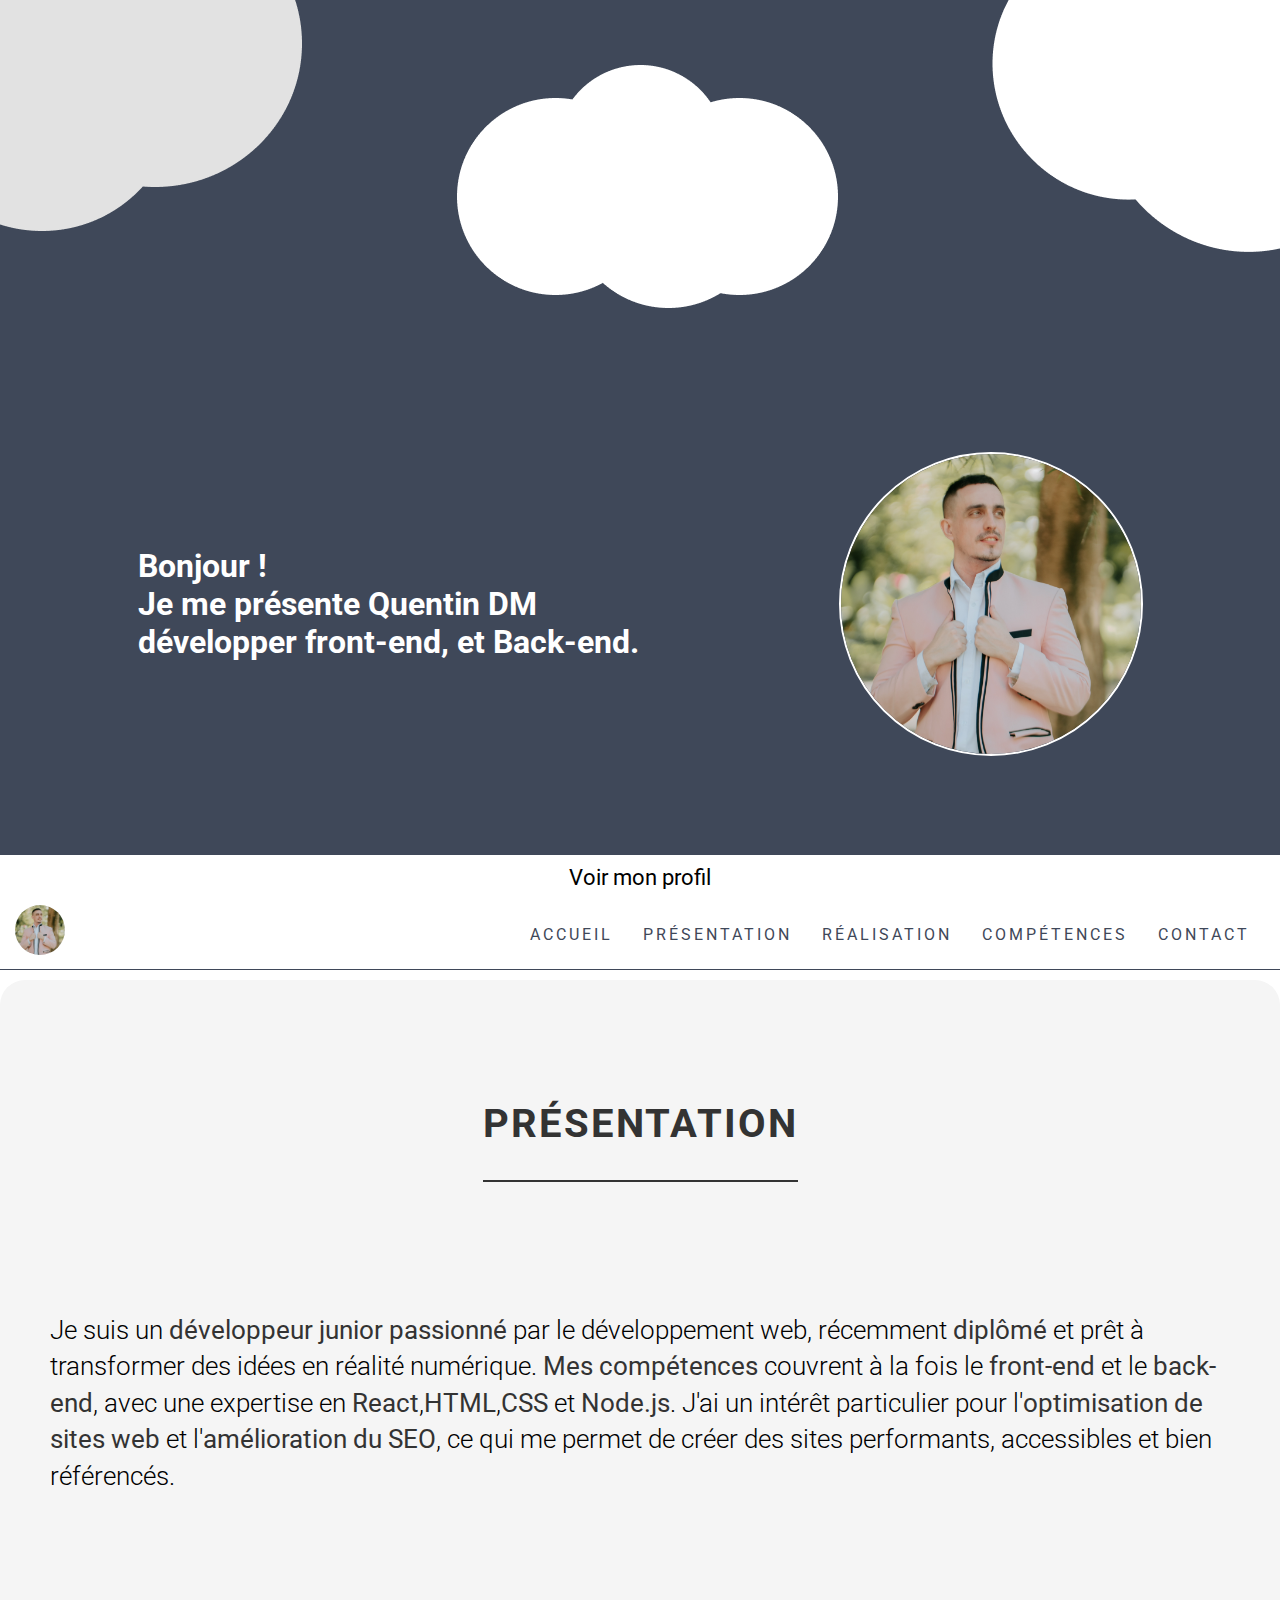
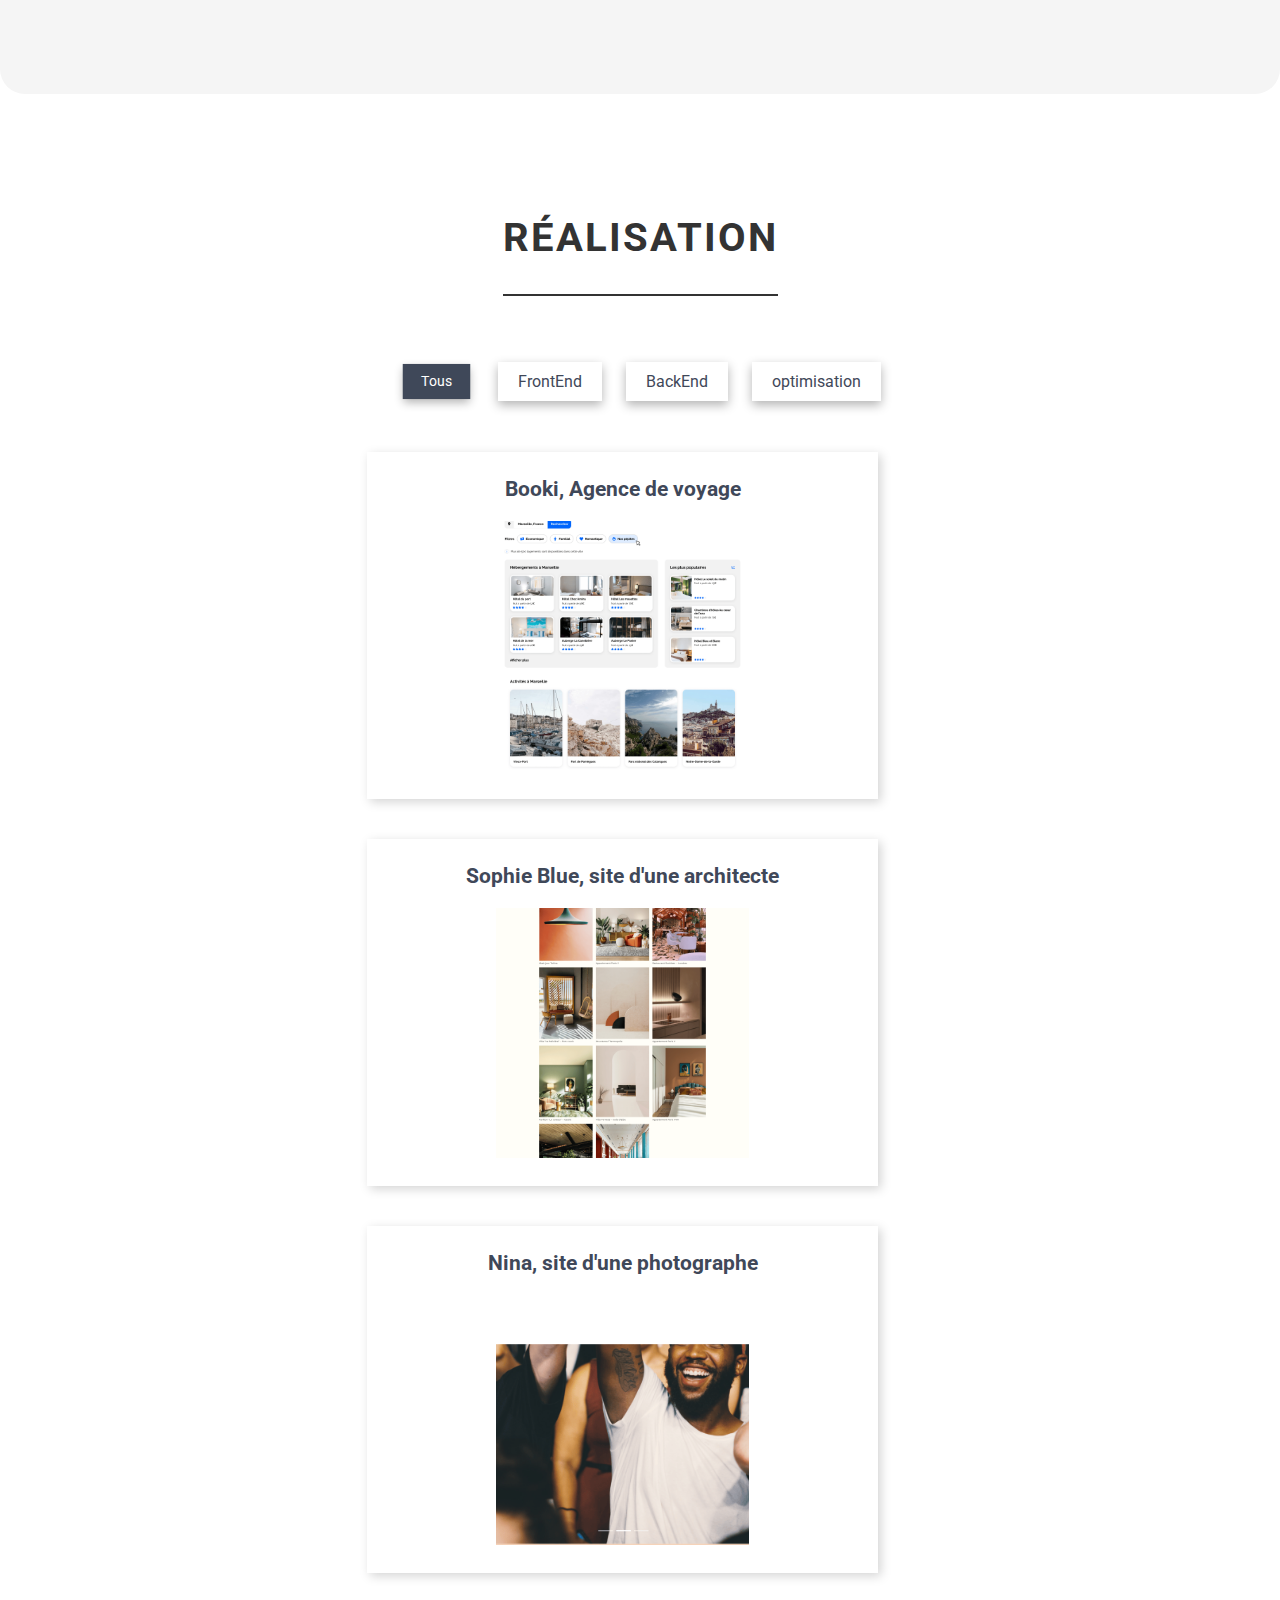
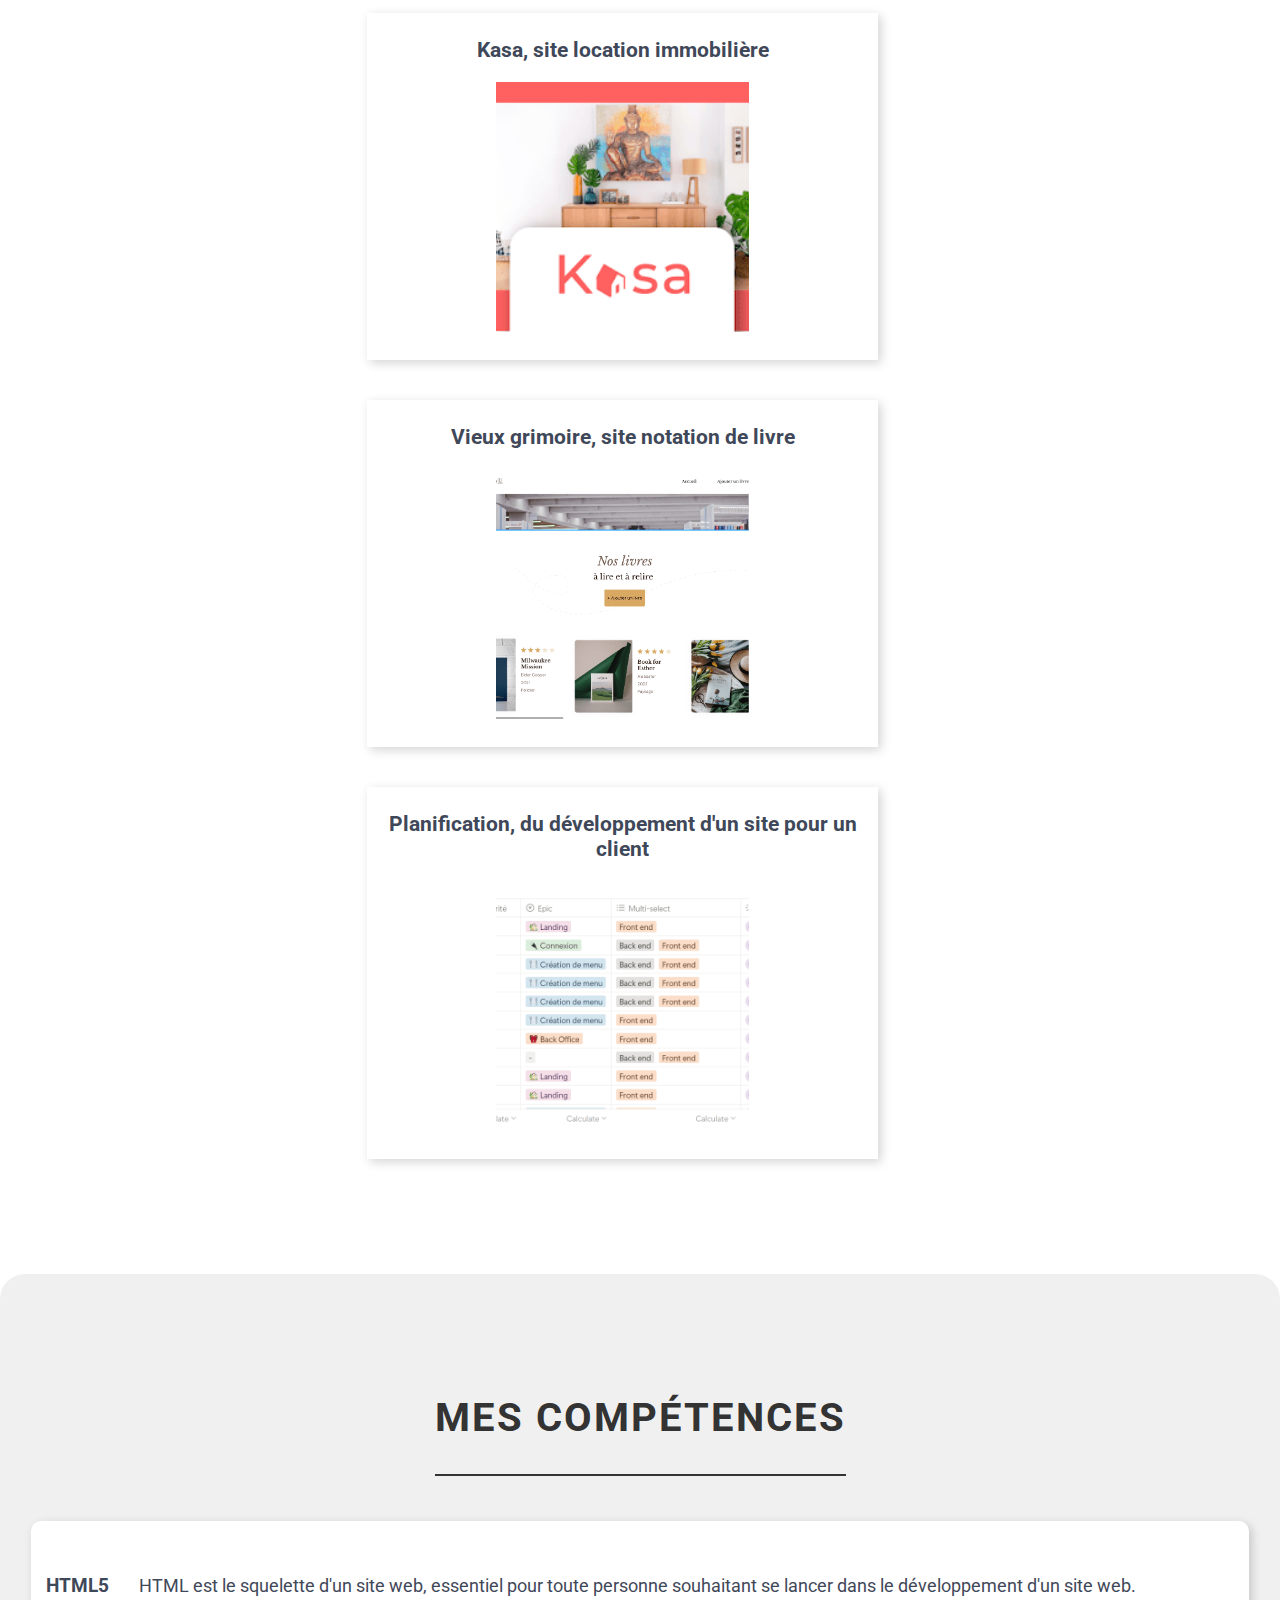
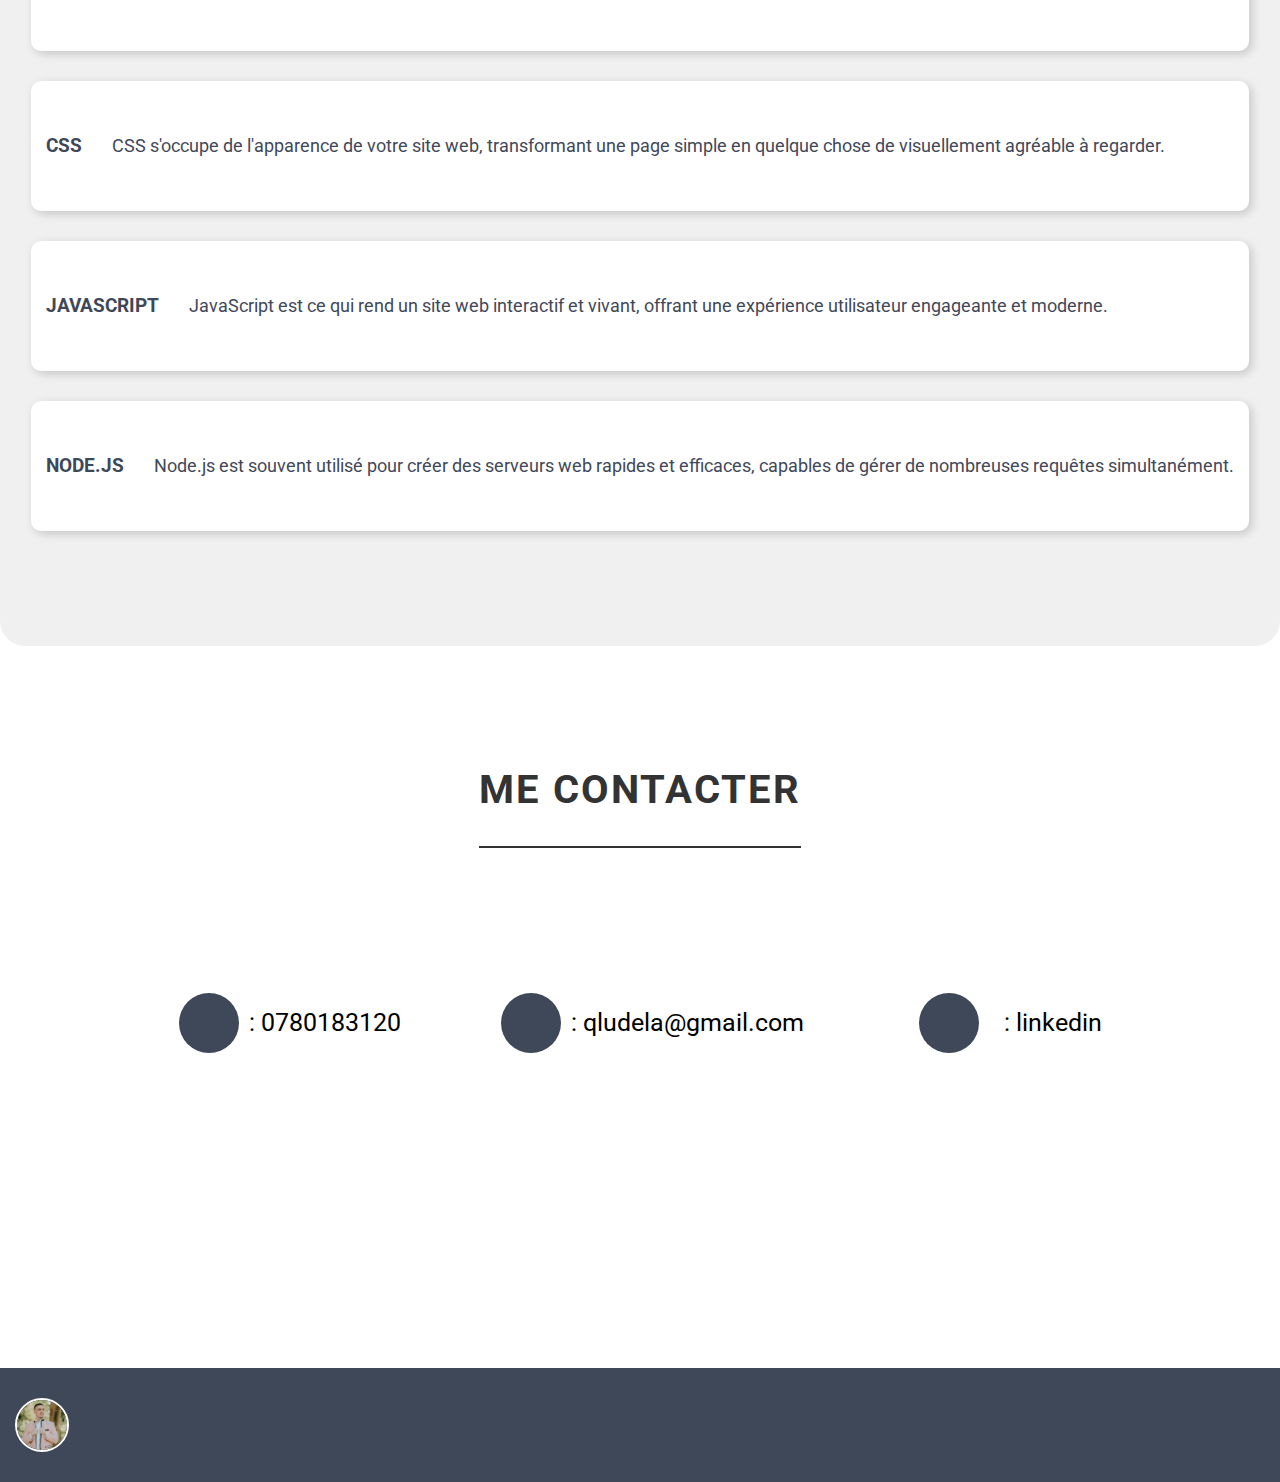
==== commit d3fd8dbf: "HTML and CSS Upgrade" ====
--- a/index.html
+++ b/index.html
@@ -1,5 +1,5 @@
 <!DOCTYPE html>
-<html lang="en">
+<html lang="fr">
 <head>
     <meta charset="UTF-8">
     <meta name="viewport" content="width=device-width, initial-scale=1.0">
@@ -10,6 +10,9 @@
         integrity="sha512-MV7K8+y+gLIBoVD59lQIYicR65iaqukzvf/nwasF0nqhPay5w/9lJmVM2hMDcnK1OnMGCdVK+iQrJ7lzPJQd1w=="
         crossorigin="anonymous" referrerpolicy="no-referrer">
     <link rel="stylesheet" href="presentationStyle.css">
+    <link rel="preconnect" href="https://fonts.googleapis.com">
+    <link rel="preconnect" href="https://fonts.gstatic.com" crossorigin>
+    <link href="https://fonts.googleapis.com/css2?family=Roboto:ital,wght@0,100;0,300;0,400;0,500;0,700;0,900;1,100;1,300;1,400;1,500;1,700;1,900&display=swap" rel="stylesheet">
 </head>
 <body>
     <section id="home" class="header-presentation">
@@ -39,7 +42,7 @@
           <li class="nav-item"><a href="#skill" class="nav-link">Compétences</a></li>
           <li class="nav-item"><a href="#contact" class="nav-link">Contact</a></li>
         </ul>
-        <span class="menu-icon" id="menuIcon"><i class="fa-solid fa-bars"></i></span> <!-- icône de poubelle -->
+        <span class="menu-icon" id="menuIcon"><i class="fa-solid fa-bars"></i></span> 
       </header>
     </div>
     <main>
@@ -132,8 +135,9 @@
           <div class="contact-content">
             <nav>
               <ul class="social-nav">
-                  <li><a href="mailto:qludela@gmail.com"><i class="fa-solid fa-envelope"></i></a></li>
-                  <li><a href="https://www.linkedin.com/feed/" target="_blank"><i class="fa-brands fa-linkedin"></i></a></li>
+                  <li><i class="fa-solid fa-mobile-screen-button" aria-label="Appeler le 0780183120"></i>: 0780183120</li>
+                  <li><i class="fa-solid fa-envelope" aria-label="Envoyer un email à qludela@gmail.com"></i> : qludela@gmail.com</li>
+                  <li><a href="https://www.linkedin.com/feed/" target="_blank" aria-label="Retrouver moi sur linkedin"><i class="fa-brands fa-linkedin"></i></a>: linkedin</li>
               </ul>
           </nav>
           </div>
--- a/presentationStyle.css
+++ b/presentationStyle.css
@@ -1,7 +1,9 @@
 *{
     margin: 0px;
     padding: 0px;
-}
+    font-family: "Roboto", sans-serif;
+}
+
 html{ /* when widht of screen more than 1440 px, the body is in center of html */
     display: flex;
     justify-content: center;
@@ -9,6 +11,7 @@
 body{
     margin: inherit;
     width: 100%;
+    max-width: 1440px;
 }
 
 .header-presentation{
@@ -166,6 +169,8 @@
     background-color: #F5F5F5;
     position: relative;
     z-index: 3;
+    border-radius: 25px;
+    margin-top: 10px;
 }
 
 .snowshazard{
@@ -365,6 +370,7 @@
     position: relative;
     z-index: 3;
     background: #f0f0f0;
+    border-radius: 25px;
   }
   
 .skill-section > article{
@@ -421,8 +427,8 @@
     list-style: none;
     display: flex;
     margin-top: 100px;
-    gap: 250px;
-    font-size: 50px;
+    gap: 100px;
+    font-size: 25px;
 }
 
 .social-nav li {
@@ -431,39 +437,30 @@
     align-items: center;
     justify-content: center;
     border-radius: 50%;
-}
-
-.social-nav a {
-    position: absolute;
 }
 
 .social-nav i{
     color: #ffffff;
     background-color: #3F4859;
-    width: 100px;
-    height: 100px;
+    width: 60px;
+    height: 60px;
     display: flex;
     text-align: center;
     align-items: center;
     justify-content: center;
     border-radius: 50%;
-}
-@media (min-width: 768px){
-    .social-nav li:hover i{
-        animation: bounce 4s ease-in-out infinite;
-        color: #3F4859;
-        background-color: #ffffff;
-        border: #3F4859 solid 2px;
-    }
-
-    .social-nav li:active i{
-        width: 85px;
-        height: 85px;
-        font-size: 40px;
-        color: #ffffff;
-        background-color: #3F4859;
-    }
-}
+    margin-right: 10px;
+}
+
+.social-nav li:active i{
+    width: 65px;
+    height: 65px;
+    font-size: 26px;
+    color: #333333;
+    background-color: #ffffff;
+    border: solid #333333 2px;
+}
+
 
 
 /*********************************************FOOTER CSS **********************************/
@@ -591,6 +588,13 @@
         flex-direction: column; 
         gap: 10px;
       }
+    
+    .social-nav {
+        display: flex;
+        flex-direction: column;
+        gap: 100px;
+        font-size: 30px;
+    }
 }
 
 @media (max-width: 768px) {
@@ -670,10 +674,7 @@
     /*Contact*/
     
     .social-nav {
-        display: flex;
-        flex-direction: column;
-        gap: 125px;
-        font-size: 30px;
+        font-size: 20px;
     }
 
     /*Footer*/
